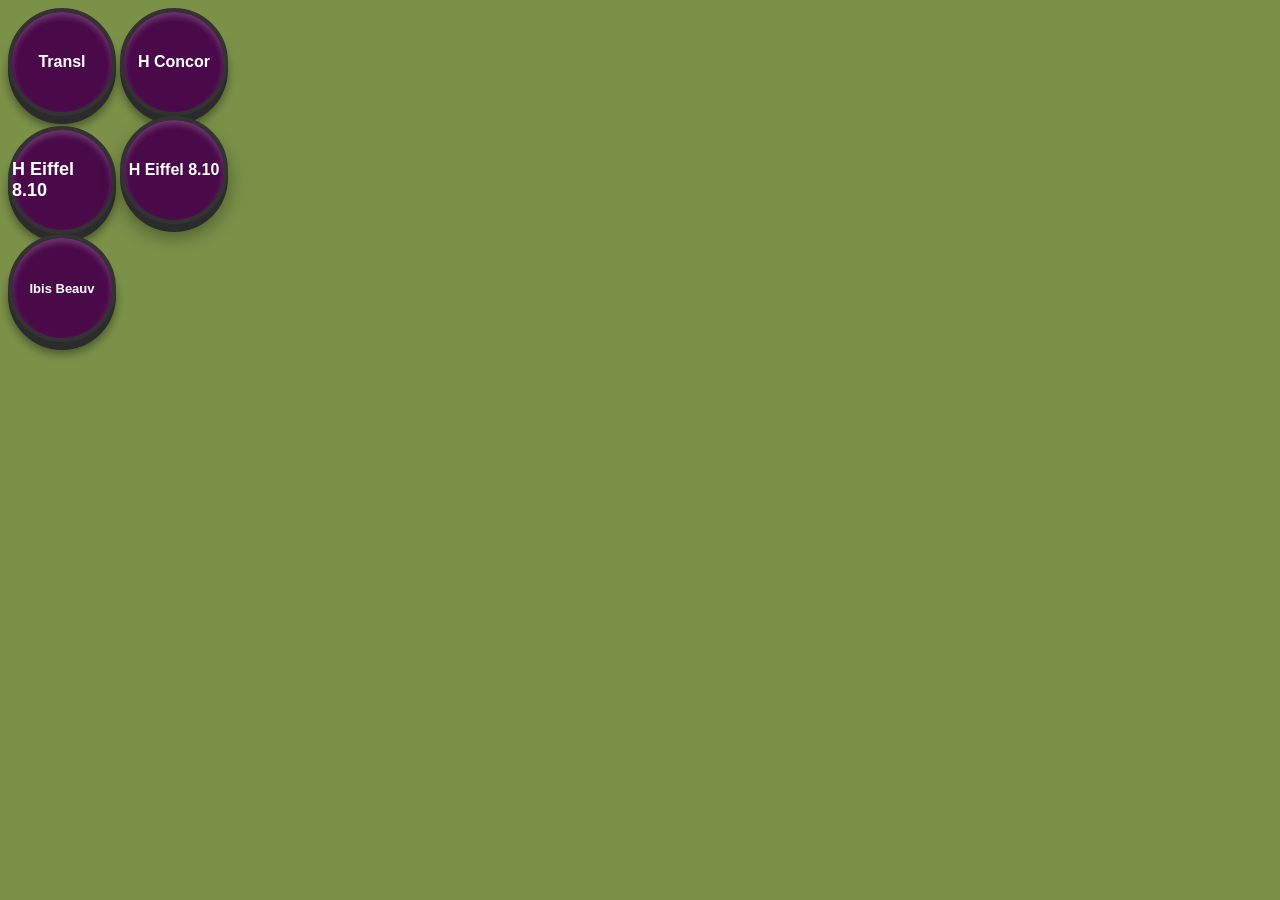
==== Paris.html @ 11562a1c "Update links and styles for Eiffel button" ====
<!DOCTYPE html>
<!-- saved from url=(0051)https://precuptudorel.github.io/Tudorel1/Tudor.html -->
<html lang="ro"><head><meta http-equiv="Content-Type" content="text/html; charset=UTF-8">
    
	
<link href="./Paris_files/css.css" rel="stylesheet" type="text/css">
<link rel="icon" type="image/svg+xml" href="https://cdn.jsdelivr.net/gh/twitter/twemoji@14.0.2/assets/svg/1f42c.svg">
    <title>Paris</title>
	    <link rel="stylesheet" href="./Paris_files/style.css">
</head>

<body style="background:#7b9148 url(&#39;https://images.unsplash.com/photo-1501785888041-af3ef285b470?auto=format&amp;fit=crop&amp;w=1920&amp;q=80&#39;) no-repeat center center fixed; background-size: cover;">

<a href="https://translate.google.ro/?sl=ro&amp;tl=en&amp;op=translate" target="_blank" style="display: inline-flex; align-items: center; justify-content: center; width: 100px; height: 100px; border-radius: 50%; background: #4a0a4a; color: white; text-decoration: none; font-family: sans-serif; font-weight: bold; border: 4px solid #333; box-shadow: inset 0 4px 6px rgba(255,255,255,0.2), 0 8px 0 #2b2b2b, 0 12px 10px rgba(0,0,0,0.4);">
    Transl
</a>

<a href="https://maps.app.goo.gl/Egpc3rJkQsEj6xoa9" target="_blank" style="display: inline-flex; align-items: center; justify-content: center; width: 100px; height: 100px; border-radius: 50%; background: #4a0a4a; color: white; text-decoration: none; font-family: sans-serif; font-weight: bold; border: 4px solid #333; box-shadow: inset 0 4px 6px rgba(255,255,255,0.2), 0 8px 0 #2b2b2b, 0 12px 10px rgba(0,0,0,0.4);">
    H Concor
</a>
<br>
<a href="https://www.google.ro/maps/dir/Paris+Beauvais+Airport,+Rte+de+l'A%C3%A9roport,+60000+Till%C3%A9,+France/H%C3%B4tel+Eiffel+Saint+Charles,+37+Rue+St+Charles,+75015+Paris,+France/@49.152371,1.5722989,9z/data=!3m1!4b1!4m19!4m18!1m5!1m1!1s0x47e66f8c0d8d3c2d:0xfa0f5b904d3dd76e!2m2!1d2.1112384!2d49.4553491!1m5!1m1!1s0x47e6701b28091671:0x250a42198a8d2cc3!2m2!1d2.2884786!2d48.8498964!2m3!6e0!7e2!8j1789372800!3e3!5i1?entry=ttu&g_ep=EgoyMDI2MDYxNi4wIKXMDSoASAFQAw%3D%3D" target="_blank" style="display: inline-flex; align-items: center; justify-content: center; width: 100px; height: 100px; border-radius: 50%; background: #4a0a4a; color: white; text-decoration: none; font-family: sans-serif; font-weight: bold; font-size: 18px; border: 4px solid #333; box-shadow: inset 0 4px 6px rgba(255,255,255,0.2), 0 8px 0 #2b2b2b, 0 12px 10px rgba(0,0,0,0.4);">
     H Eiffel 8.10
</a>
<a href="https://www.google.ro/maps/dir/Paris+Beauvais+Airport,+Rte+de+l'A%C3%A9roport,+60000+Till%C3%A9,+France/H%C3%B4tel+Eiffel+Saint+Charles,+37+Rue+St+Charles,+75015+Paris,+France/@49.152371,1.5722989,9z/data=!3m1!4b1!4m19!4m18!1m5!1m1!1s0x47e66f8c0d8d3c2d:0xfa0f5b904d3dd76e!2m2!1d2.1112384!2d49.4553491!1m5!1m1!1s0x47e6701b28091671:0x250a42198a8d2cc3!2m2!1d2.2884786!2d48.8498964!2m3!6e0!7e2!8j1789372800!3e3!5i1?entry=ttu&g_ep=EgoyMDI2MDYxNi4wIKXMDSoASAFQAw%3D%3D" target="_blank" style="display: inline-flex; align-items: center; justify-content: center; width: 100px; height: 100px; border-radius: 50%; background: #4a0a4a; color: white; text-decoration: none; font-family: sans-serif; font-weight: bold; border: 4px solid #333; box-shadow: inset 0 4px 6px rgba(255,255,255,0.2), 0 8px 0 #2b2b2b, 0 12px 20px rgba(0,0,0,0.4);">
     H Eiffel 8.10
</a>
<br>

<a href="https://maps.app.goo.gl/mmFaRMtCzm7WvK2g7" target="_blank" style="display: inline-flex; align-items: center; justify-content: center; text-align: center; font-size: 13px; width: 100px; height: 100px; border-radius: 50%; background: #4a0a4a; color: white; text-decoration: none; font-family: sans-serif; font-weight: bold; border: 4px solid #333; box-shadow: inset 0 4px 6px rgba(255,255,255,0.2), 0 8px 0 #2b2b2b, 0 12px 10px rgba(0,0,0,0.4);">
    Ibis Beauv
</a>


</body><!--


  --></html>
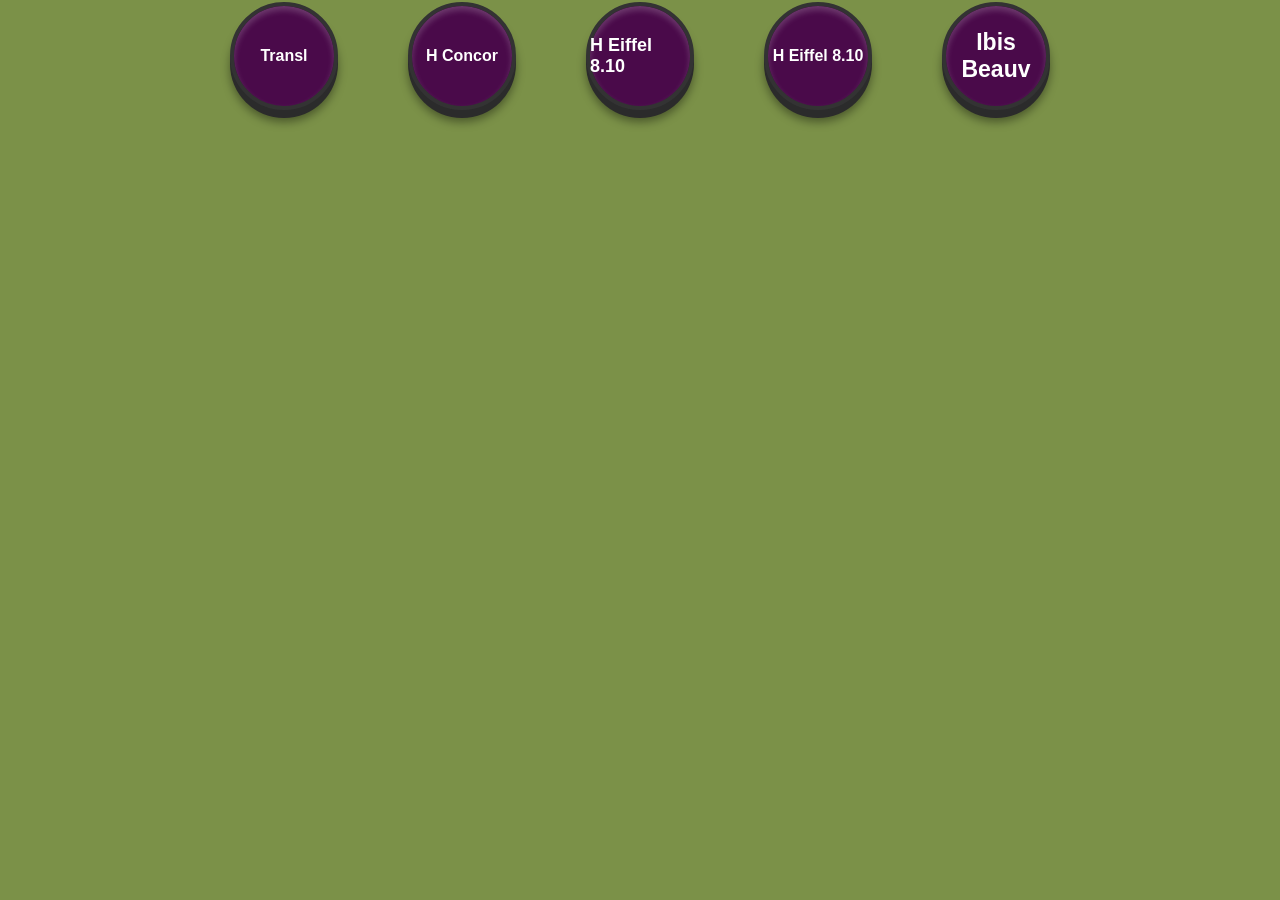
==== commit ae9f1e6d: "Add files via upload" ====
--- a/Paris.html
+++ b/Paris.html
@@ -1,38 +1,56 @@
-<!DOCTYPE html>
-<!-- saved from url=(0051)https://precuptudorel.github.io/Tudorel1/Tudor.html -->
-<html lang="ro"><head><meta http-equiv="Content-Type" content="text/html; charset=UTF-8">
+
+<!DOCTYPE html><!-- saved from url=(0051)https://precuptudorel.github.io/Tudorel1/Tudor.html -->
+<html lang="ro">
+<head>
+    <meta http-equiv="Content-Type" content="text/html; charset=UTF-8">
+    <!-- Linia de mai jos asigură adaptarea perfectă pe ecranul telefonului -->
+    <meta name="viewport" content="width=device-width, initial-scale=1.0">
     
-	
-<link href="./Paris_files/css.css" rel="stylesheet" type="text/css">
-<link rel="icon" type="image/svg+xml" href="https://cdn.jsdelivr.net/gh/twitter/twemoji@14.0.2/assets/svg/1f42c.svg">
+    <link href="./Paris_files/css.css" rel="stylesheet" type="text/css">
+    <link rel="icon" type="image/svg+xml" href="https://cdn.jsdelivr.net/gh/twitter/twemoji@14.0.2/assets/svg/1f42c.svg">
     <title>Paris</title>
-	    <link rel="stylesheet" href="./Paris_files/style.css">
+    <link rel="stylesheet" href="./Paris_files/style.css">
+    
+    <style>
+        /* Stiluri pentru așezarea butoanelor pe mobil */
+        .button-container {
+            display: flex;
+            flex-wrap: wrap;
+            gap: 70px;
+            justify-content: center;
+            padding: 2px;
+            max-width: 100%;
+            box-sizing: border-box;
+        }
+    </style>
 </head>
 
-<body style="background:#7b9148 url(&#39;https://images.unsplash.com/photo-1501785888041-af3ef285b470?auto=format&amp;fit=crop&amp;w=1920&amp;q=80&#39;) no-repeat center center fixed; background-size: cover;">
+<body style="background:#7b9148 url('https://images.unsplash.com/photo-1501785888041-af3ef285b470?auto=format&amp;fit=crop&amp;w=1920&amp;q=80') no-repeat center center fixed; background-size: cover; margin: 0;">
+<!-- Containerul flexibil aliniază butoanele automat în funcție de lățimea ecranului -->
+<div class="button-container">
 
-<a href="https://translate.google.ro/?sl=ro&amp;tl=en&amp;op=translate" target="_blank" style="display: inline-flex; align-items: center; justify-content: center; width: 100px; height: 100px; border-radius: 50%; background: #4a0a4a; color: white; text-decoration: none; font-family: sans-serif; font-weight: bold; border: 4px solid #333; box-shadow: inset 0 4px 6px rgba(255,255,255,0.2), 0 8px 0 #2b2b2b, 0 12px 10px rgba(0,0,0,0.4);">
-    Transl
-</a>
+    <a href="https://translate.google.ro/?sl=ro&amp;tl=en&amp;op=translate" target="_blank" style="display: inline-flex; align-items: center; justify-content: center; width: 100px; height: 100px; border-radius: 50%; background: #4a0a4a; color: white; text-decoration: none; font-family: sans-serif; font-weight: bold; border: 4px solid #333; box-shadow: inset 0 4px 6px rgba(255,255,255,0.2), 0 8px 0 #2b2b2b, 0 12px 10px rgba(0,0,0,0.4);">
+        Transl
+    </a>
 
-<a href="https://maps.app.goo.gl/Egpc3rJkQsEj6xoa9" target="_blank" style="display: inline-flex; align-items: center; justify-content: center; width: 100px; height: 100px; border-radius: 50%; background: #4a0a4a; color: white; text-decoration: none; font-family: sans-serif; font-weight: bold; border: 4px solid #333; box-shadow: inset 0 4px 6px rgba(255,255,255,0.2), 0 8px 0 #2b2b2b, 0 12px 10px rgba(0,0,0,0.4);">
-    H Concor
-</a>
-<br>
-<a href="https://www.google.ro/maps/dir/Paris+Beauvais+Airport,+Rte+de+l'A%C3%A9roport,+60000+Till%C3%A9,+France/H%C3%B4tel+Eiffel+Saint+Charles,+37+Rue+St+Charles,+75015+Paris,+France/@49.152371,1.5722989,9z/data=!3m1!4b1!4m19!4m18!1m5!1m1!1s0x47e66f8c0d8d3c2d:0xfa0f5b904d3dd76e!2m2!1d2.1112384!2d49.4553491!1m5!1m1!1s0x47e6701b28091671:0x250a42198a8d2cc3!2m2!1d2.2884786!2d48.8498964!2m3!6e0!7e2!8j1789372800!3e3!5i1?entry=ttu&g_ep=EgoyMDI2MDYxNi4wIKXMDSoASAFQAw%3D%3D" target="_blank" style="display: inline-flex; align-items: center; justify-content: center; width: 100px; height: 100px; border-radius: 50%; background: #4a0a4a; color: white; text-decoration: none; font-family: sans-serif; font-weight: bold; font-size: 18px; border: 4px solid #333; box-shadow: inset 0 4px 6px rgba(255,255,255,0.2), 0 8px 0 #2b2b2b, 0 12px 10px rgba(0,0,0,0.4);">
-     H Eiffel 8.10
-</a>
-<a href="https://www.google.ro/maps/dir/Paris+Beauvais+Airport,+Rte+de+l'A%C3%A9roport,+60000+Till%C3%A9,+France/H%C3%B4tel+Eiffel+Saint+Charles,+37+Rue+St+Charles,+75015+Paris,+France/@49.152371,1.5722989,9z/data=!3m1!4b1!4m19!4m18!1m5!1m1!1s0x47e66f8c0d8d3c2d:0xfa0f5b904d3dd76e!2m2!1d2.1112384!2d49.4553491!1m5!1m1!1s0x47e6701b28091671:0x250a42198a8d2cc3!2m2!1d2.2884786!2d48.8498964!2m3!6e0!7e2!8j1789372800!3e3!5i1?entry=ttu&g_ep=EgoyMDI2MDYxNi4wIKXMDSoASAFQAw%3D%3D" target="_blank" style="display: inline-flex; align-items: center; justify-content: center; width: 100px; height: 100px; border-radius: 50%; background: #4a0a4a; color: white; text-decoration: none; font-family: sans-serif; font-weight: bold; border: 4px solid #333; box-shadow: inset 0 4px 6px rgba(255,255,255,0.2), 0 8px 0 #2b2b2b, 0 12px 20px rgba(0,0,0,0.4);">
-     H Eiffel 8.10
-</a>
-<br>
+    <a href="https://maps.app.goo.gl/Egpc3rJkQsEj6xoa9" target="_blank" style="display: inline-flex; align-items: center; justify-content: center; width: 100px; height: 100px; border-radius: 50%; background: #4a0a4a; color: white; text-decoration: none; font-family: sans-serif; font-weight: bold; border: 4px solid #333; box-shadow: inset 0 4px 6px rgba(255,255,255,0.2), 0 8px 0 #2b2b2b, 0 12px 10px rgba(0,0,0,0.4);">
+        H Concor
+    </a>
 
-<a href="https://maps.app.goo.gl/mmFaRMtCzm7WvK2g7" target="_blank" style="display: inline-flex; align-items: center; justify-content: center; text-align: center; font-size: 13px; width: 100px; height: 100px; border-radius: 50%; background: #4a0a4a; color: white; text-decoration: none; font-family: sans-serif; font-weight: bold; border: 4px solid #333; box-shadow: inset 0 4px 6px rgba(255,255,255,0.2), 0 8px 0 #2b2b2b, 0 12px 10px rgba(0,0,0,0.4);">
-    Ibis Beauv
-</a>
+    <a href="https://www.google.ro/maps/dir/Paris+Beauvais+Airport,+Rte+de+l'A%C3%A9roport,+60000+Till%C3%A9,+France/H%C3%B4tel+Eiffel+Saint+Charles,+37+Rue+St+Charles,+75015+Paris,+France/@49.152371,1.5722989,9z/data=!3m1!4b1!4m19!4m18!1m5!1m1!1s0x47e66f8c0d8d3c2d:0xfa0f5b904d3dd76e!2m2!1d2.1112384!2d49.4553491!1m5!1m1!1s0x47e6701b28091671:0x250a42198a8d2cc3!2m2!1d2.2884786!2d48.8498964!2m3!6e0!7e2!8j1789372800!3e3!5i1?entry=ttu&g_ep=EgoyMDI2MDYxNi4wIKXMDSoASAFQAw%3D%3D" target="_blank" style="display: inline-flex; align-items: center; justify-content: center; width: 100px; height: 100px; border-radius: 50%; background: #4a0a4a; color: white; text-decoration: none; font-family: sans-serif; font-weight: bold; font-size: 18px; border: 4px solid #333; box-shadow: inset 0 4px 6px rgba(255,255,255,0.2), 0 8px 0 #2b2b2b, 0 12px 10px rgba(0,0,0,0.4);">
+         H Eiffel 8.10
+    </a>
 
+    <a href="https://www.google.ro/maps/dir/Paris+Beauvais+Airport,+Rte+de+l'A%C3%A9roport,+60000+Till%C3%A9,+France/H%C3%B4tel+Eiffel+Saint+Charles,+37+Rue+St+Charles,+75015+Paris,+France/@49.152371,1.5722989,9z/data=!3m1!4b1!4m19!4m18!1m5!1m1!1s0x47e66f8c0d8d3c2d:0xfa0f5b904d3dd76e!2m2!1d2.1112384!2d49.4553491!1m5!1m1!1s0x47e6701b28091671:0x250a42198a8d2cc3!2m2!1d2.2884786!2d48.8498964!2m3!6e0!7e2!8j1789372800!3e3!5i1?entry=ttu&g_ep=EgoyMDI2MDYxNi4wIKXMDSoASAFQAw%3D%3D" target="_blank" style="display: inline-flex; align-items: center; justify-content: center; width: 100px; height: 100px; border-radius: 50%; background: #4a0a4a; color: white; text-decoration: none; font-family: sans-serif; font-weight: bold; border: 4px solid #333; box-shadow: inset 0 4px 6px rgba(255,255,255,0.2), 0 8px 0 #2b2b2b, 0 12px 10px rgba(0,0,0,0.4);">
+         H Eiffel 8.10
+    </a>
 
-</body><!--
+    <a href="https://maps.app.goo.gl/mmFaRMtCzm7WvK2g7" target="_blank" style="display: inline-flex; align-items: center; justify-content: center; text-align: center; font-size: 23px; width: 100px; height: 100px; border-radius: 50%; background: #4a0a4a; color: white; text-decoration: none; font-family: sans-serif; font-weight: bold; border: 4px solid #333; box-shadow: inset 0 4px 6px rgba(255,255,255,0.2), 0 8px 0 #2b2b2b, 0 12px 10px rgba(0,0,0,0.4);">
+        Ibis Beauv
+    </a>
 
+</div>
 
-  --></html>
+</body>
+</html>
+
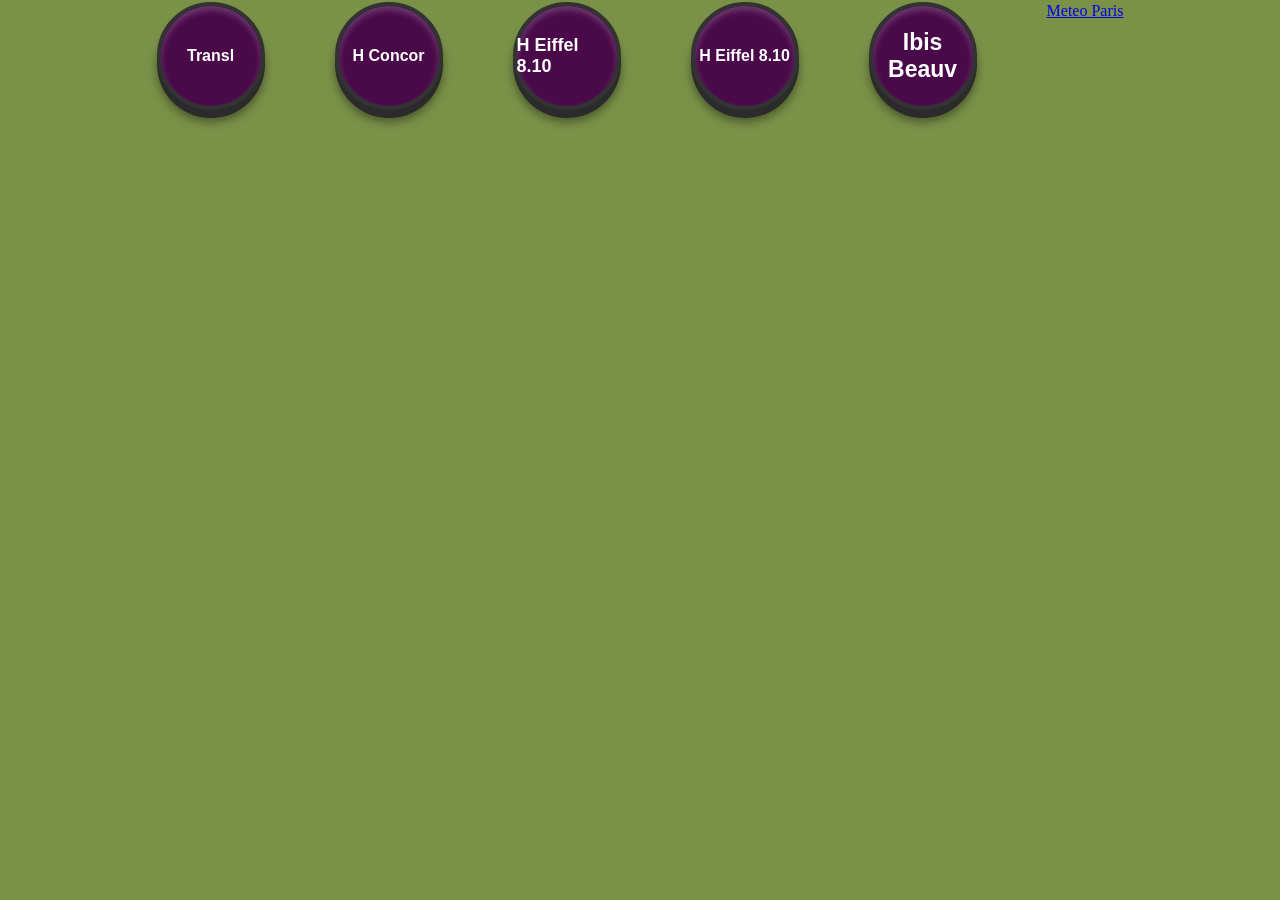
==== commit d4ed3cd7: "Add Meteo Paris link to Paris.html" ====
--- a/Paris.html
+++ b/Paris.html
@@ -48,9 +48,11 @@
     <a href="https://maps.app.goo.gl/mmFaRMtCzm7WvK2g7" target="_blank" style="display: inline-flex; align-items: center; justify-content: center; text-align: center; font-size: 23px; width: 100px; height: 100px; border-radius: 50%; background: #4a0a4a; color: white; text-decoration: none; font-family: sans-serif; font-weight: bold; border: 4px solid #333; box-shadow: inset 0 4px 6px rgba(255,255,255,0.2), 0 8px 0 #2b2b2b, 0 12px 10px rgba(0,0,0,0.4);">
         Ibis Beauv
     </a>
-
+    <a href="https://meteofor.ro/weather-paris-1623/2-weeks/
+">
+     Meteo Paris
+    </a>
 </div>
-
 </body>
 </html>
 
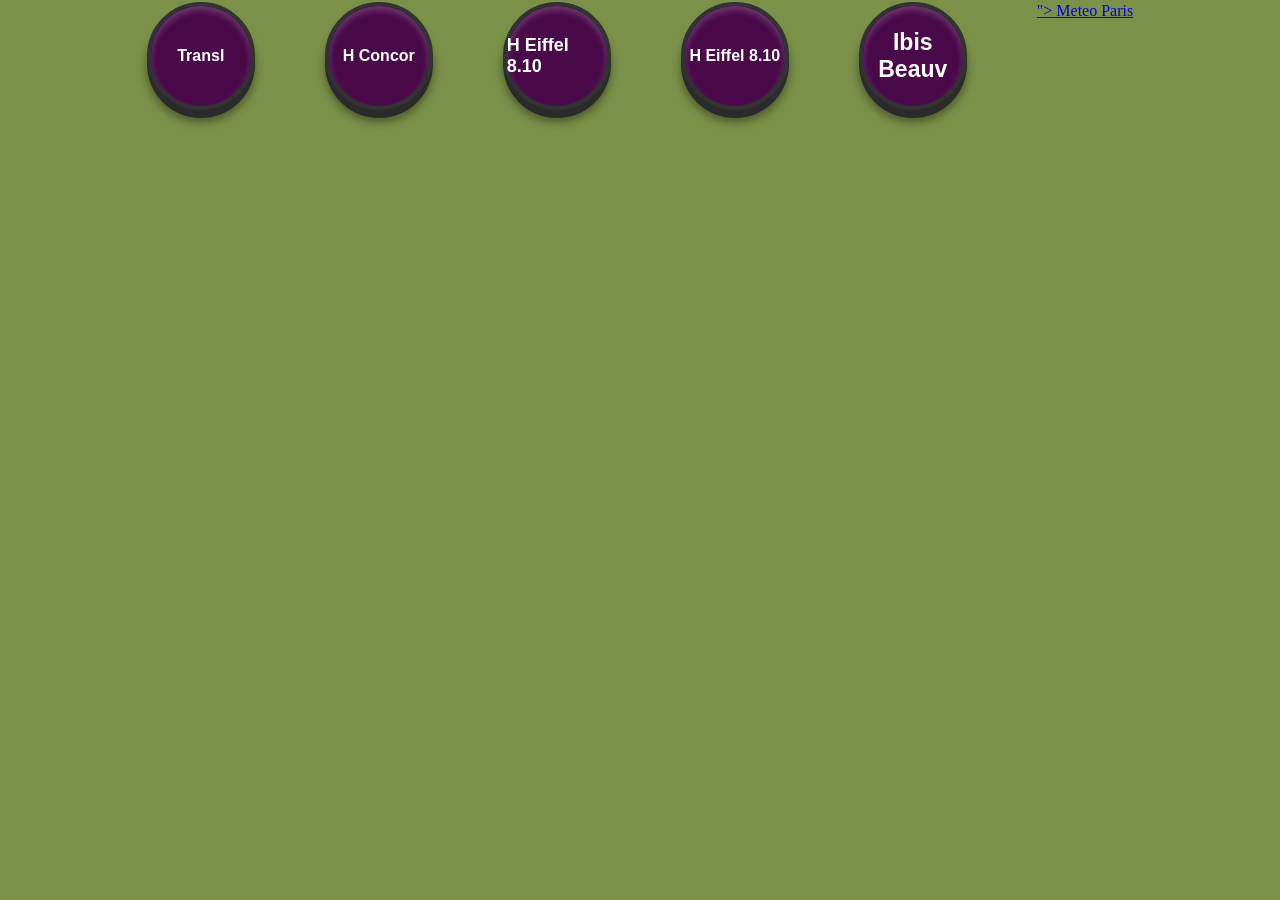
==== commit 3dc7d613: "Fix link formatting for Meteo Paris" ====
--- a/Paris.html
+++ b/Paris.html
@@ -48,7 +48,7 @@
     <a href="https://maps.app.goo.gl/mmFaRMtCzm7WvK2g7" target="_blank" style="display: inline-flex; align-items: center; justify-content: center; text-align: center; font-size: 23px; width: 100px; height: 100px; border-radius: 50%; background: #4a0a4a; color: white; text-decoration: none; font-family: sans-serif; font-weight: bold; border: 4px solid #333; box-shadow: inset 0 4px 6px rgba(255,255,255,0.2), 0 8px 0 #2b2b2b, 0 12px 10px rgba(0,0,0,0.4);">
         Ibis Beauv
     </a>
-    <a href="https://meteofor.ro/weather-paris-1623/2-weeks/
+    <a href="https://meteofor.ro/weather-paris-1623/2-weeks/;">
 ">
      Meteo Paris
     </a>
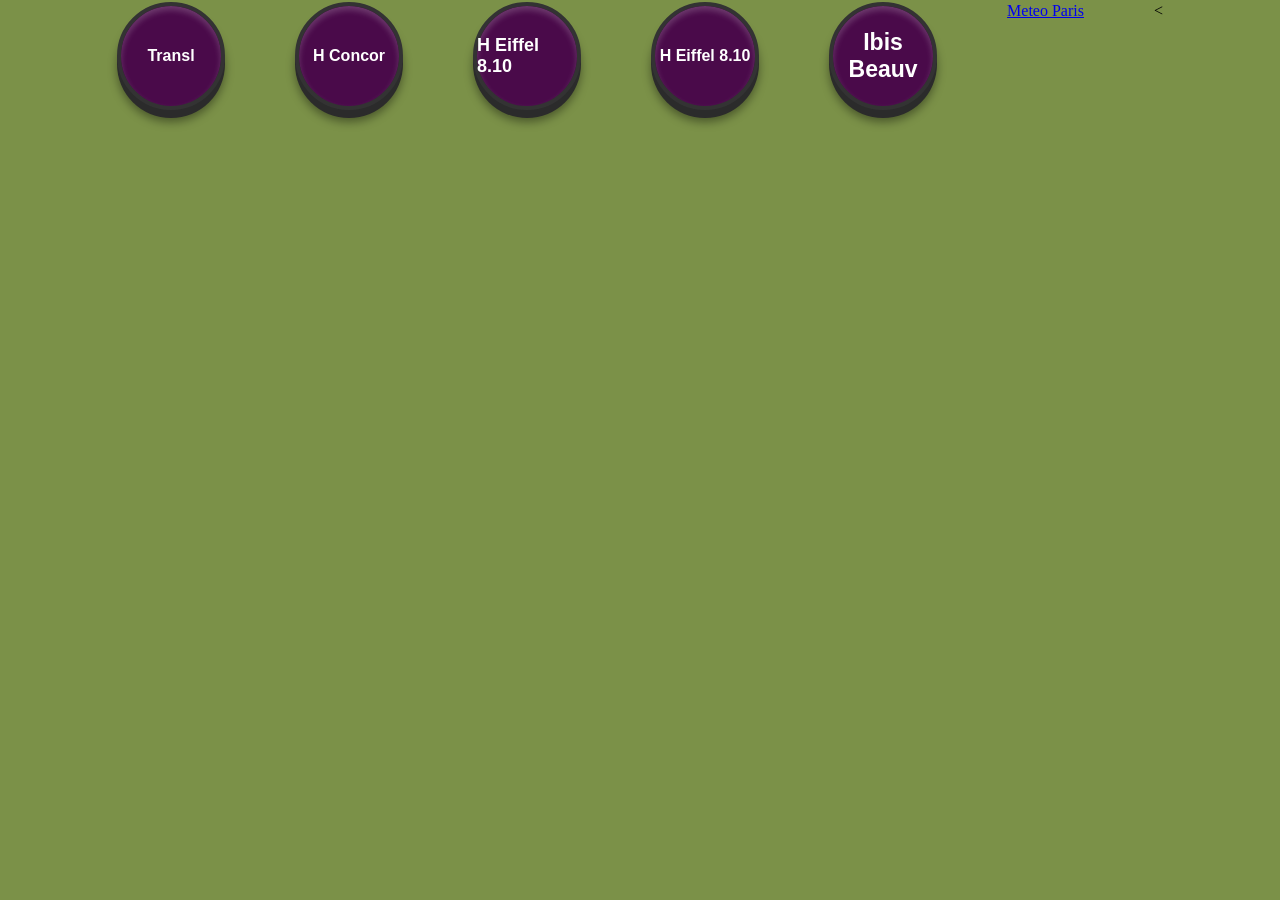
==== commit 07839b6e: "Update weather link in Paris.html" ====
--- a/Paris.html
+++ b/Paris.html
@@ -48,9 +48,13 @@
     <a href="https://maps.app.goo.gl/mmFaRMtCzm7WvK2g7" target="_blank" style="display: inline-flex; align-items: center; justify-content: center; text-align: center; font-size: 23px; width: 100px; height: 100px; border-radius: 50%; background: #4a0a4a; color: white; text-decoration: none; font-family: sans-serif; font-weight: bold; border: 4px solid #333; box-shadow: inset 0 4px 6px rgba(255,255,255,0.2), 0 8px 0 #2b2b2b, 0 12px 10px rgba(0,0,0,0.4);">
         Ibis Beauv
     </a>
-    <a href="https://meteofor.ro/weather-paris-1623/2-weeks/;">
-">
+
+    <a href="https://meteofor.ro/weather-paris-1623/10-days/);">
      Meteo Paris
+    </a>
+
+    <
+
     </a>
 </div>
 </body>
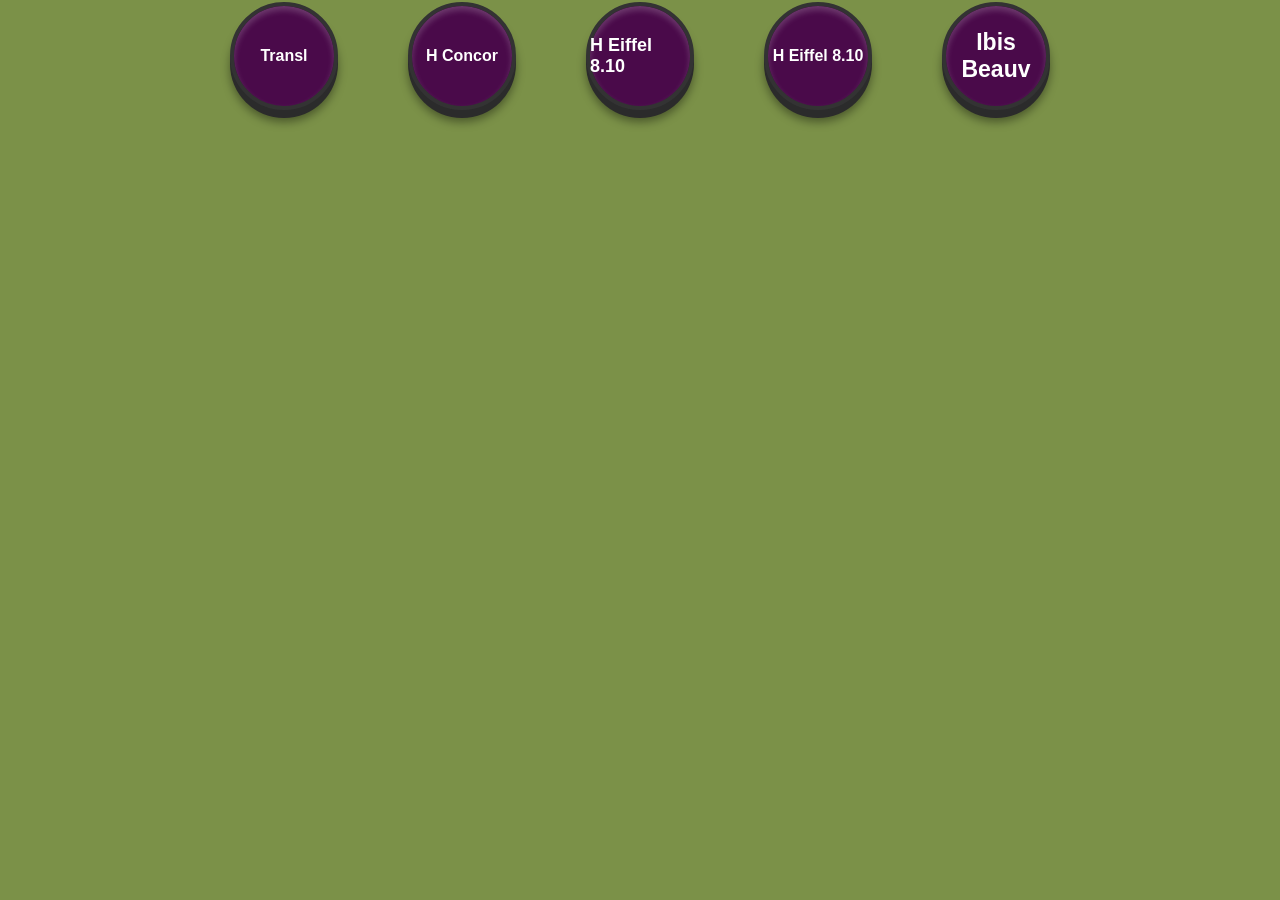
==== commit 4c3c25eb: "Add files via upload" ====
--- a/Paris.html
+++ b/Paris.html
@@ -44,18 +44,10 @@
     <a href="https://www.google.ro/maps/dir/Paris+Beauvais+Airport,+Rte+de+l'A%C3%A9roport,+60000+Till%C3%A9,+France/H%C3%B4tel+Eiffel+Saint+Charles,+37+Rue+St+Charles,+75015+Paris,+France/@49.152371,1.5722989,9z/data=!3m1!4b1!4m19!4m18!1m5!1m1!1s0x47e66f8c0d8d3c2d:0xfa0f5b904d3dd76e!2m2!1d2.1112384!2d49.4553491!1m5!1m1!1s0x47e6701b28091671:0x250a42198a8d2cc3!2m2!1d2.2884786!2d48.8498964!2m3!6e0!7e2!8j1789372800!3e3!5i1?entry=ttu&g_ep=EgoyMDI2MDYxNi4wIKXMDSoASAFQAw%3D%3D" target="_blank" style="display: inline-flex; align-items: center; justify-content: center; width: 100px; height: 100px; border-radius: 50%; background: #4a0a4a; color: white; text-decoration: none; font-family: sans-serif; font-weight: bold; border: 4px solid #333; box-shadow: inset 0 4px 6px rgba(255,255,255,0.2), 0 8px 0 #2b2b2b, 0 12px 10px rgba(0,0,0,0.4);">
          H Eiffel 8.10
     </a>
-
     <a href="https://maps.app.goo.gl/mmFaRMtCzm7WvK2g7" target="_blank" style="display: inline-flex; align-items: center; justify-content: center; text-align: center; font-size: 23px; width: 100px; height: 100px; border-radius: 50%; background: #4a0a4a; color: white; text-decoration: none; font-family: sans-serif; font-weight: bold; border: 4px solid #333; box-shadow: inset 0 4px 6px rgba(255,255,255,0.2), 0 8px 0 #2b2b2b, 0 12px 10px rgba(0,0,0,0.4);">
         Ibis Beauv
     </a>
 
-    <a href="https://meteofor.ro/weather-paris-1623/10-days/);">
-     Meteo Paris
-    </a>
-
-    <
-
-    </a>
 </div>
 </body>
 </html>
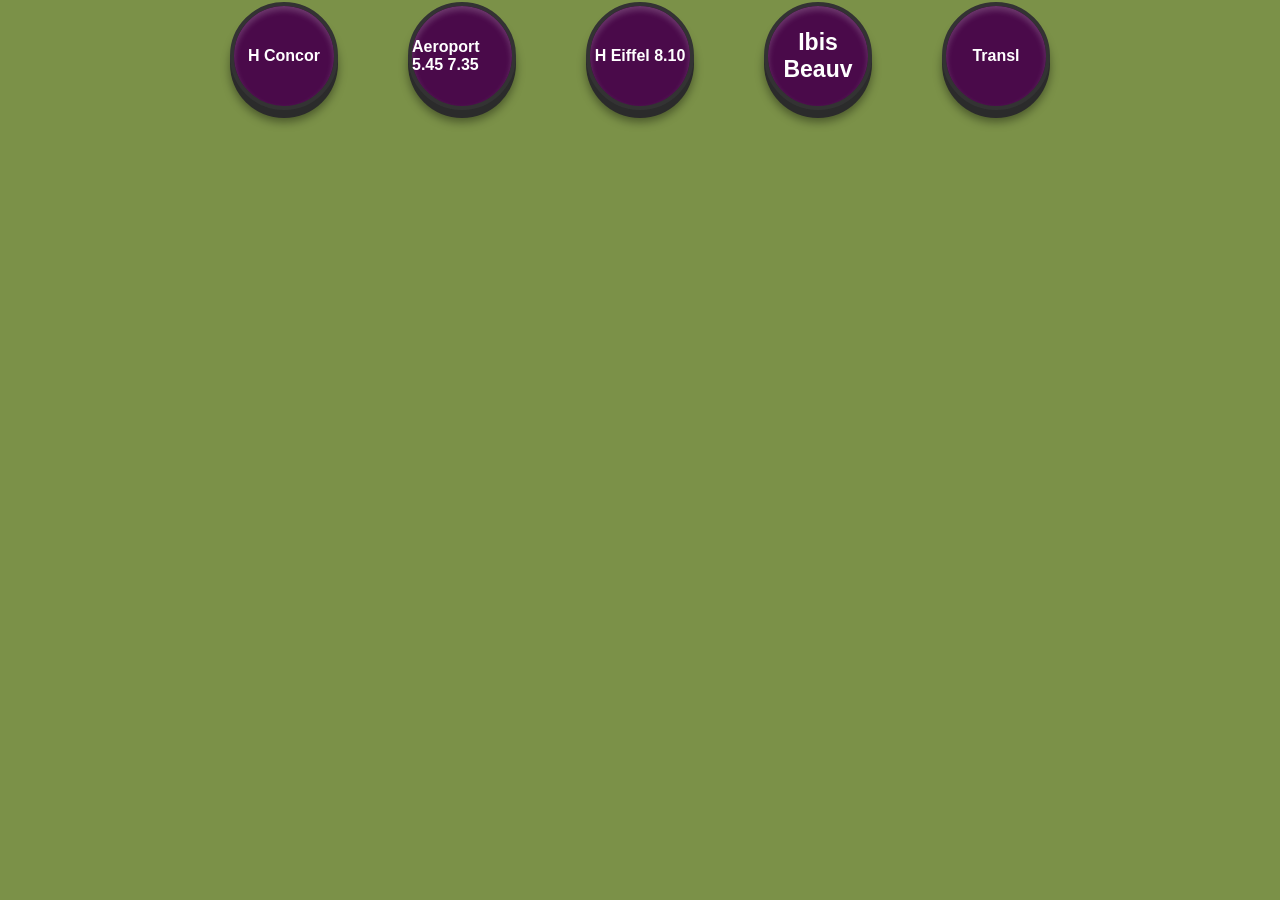
==== commit 48f1d1b5: "Add files via upload" ====
--- a/Paris.html
+++ b/Paris.html
@@ -29,17 +29,14 @@
 <!-- Containerul flexibil aliniază butoanele automat în funcție de lățimea ecranului -->
 <div class="button-container">
 
-    <a href="https://translate.google.ro/?sl=ro&amp;tl=en&amp;op=translate" target="_blank" style="display: inline-flex; align-items: center; justify-content: center; width: 100px; height: 100px; border-radius: 50%; background: #4a0a4a; color: white; text-decoration: none; font-family: sans-serif; font-weight: bold; border: 4px solid #333; box-shadow: inset 0 4px 6px rgba(255,255,255,0.2), 0 8px 0 #2b2b2b, 0 12px 10px rgba(0,0,0,0.4);">
-        Transl
-    </a>
 
     <a href="https://maps.app.goo.gl/Egpc3rJkQsEj6xoa9" target="_blank" style="display: inline-flex; align-items: center; justify-content: center; width: 100px; height: 100px; border-radius: 50%; background: #4a0a4a; color: white; text-decoration: none; font-family: sans-serif; font-weight: bold; border: 4px solid #333; box-shadow: inset 0 4px 6px rgba(255,255,255,0.2), 0 8px 0 #2b2b2b, 0 12px 10px rgba(0,0,0,0.4);">
         H Concor
     </a>
 
-    <a href="https://www.google.ro/maps/dir/Paris+Beauvais+Airport,+Rte+de+l'A%C3%A9roport,+60000+Till%C3%A9,+France/H%C3%B4tel+Eiffel+Saint+Charles,+37+Rue+St+Charles,+75015+Paris,+France/@49.152371,1.5722989,9z/data=!3m1!4b1!4m19!4m18!1m5!1m1!1s0x47e66f8c0d8d3c2d:0xfa0f5b904d3dd76e!2m2!1d2.1112384!2d49.4553491!1m5!1m1!1s0x47e6701b28091671:0x250a42198a8d2cc3!2m2!1d2.2884786!2d48.8498964!2m3!6e0!7e2!8j1789372800!3e3!5i1?entry=ttu&g_ep=EgoyMDI2MDYxNi4wIKXMDSoASAFQAw%3D%3D" target="_blank" style="display: inline-flex; align-items: center; justify-content: center; width: 100px; height: 100px; border-radius: 50%; background: #4a0a4a; color: white; text-decoration: none; font-family: sans-serif; font-weight: bold; font-size: 18px; border: 4px solid #333; box-shadow: inset 0 4px 6px rgba(255,255,255,0.2), 0 8px 0 #2b2b2b, 0 12px 10px rgba(0,0,0,0.4);">
-         H Eiffel 8.10
-    </a>
+<a href="https://maps.app.goo.gl/nSBVaxmDTYHVYwzD9" target="_blank" style="display: inline-flex; align-items: center; justify-content: center; width: 100px; height: 100px; border-radius: 50%; background: #4a0a4a; color: white; text-decoration: none; font-family: sans-serif; font-weight: bold; border: 4px solid #333; box-shadow: inset 0 4px 6px rgba(255,255,255,0.2), 0 8px 0 #2b2b2b, 0 12px 10px rgba(0,0,0,0.4);">
+    Aeroport 5.45 7.35
+</a>
 
     <a href="https://www.google.ro/maps/dir/Paris+Beauvais+Airport,+Rte+de+l'A%C3%A9roport,+60000+Till%C3%A9,+France/H%C3%B4tel+Eiffel+Saint+Charles,+37+Rue+St+Charles,+75015+Paris,+France/@49.152371,1.5722989,9z/data=!3m1!4b1!4m19!4m18!1m5!1m1!1s0x47e66f8c0d8d3c2d:0xfa0f5b904d3dd76e!2m2!1d2.1112384!2d49.4553491!1m5!1m1!1s0x47e6701b28091671:0x250a42198a8d2cc3!2m2!1d2.2884786!2d48.8498964!2m3!6e0!7e2!8j1789372800!3e3!5i1?entry=ttu&g_ep=EgoyMDI2MDYxNi4wIKXMDSoASAFQAw%3D%3D" target="_blank" style="display: inline-flex; align-items: center; justify-content: center; width: 100px; height: 100px; border-radius: 50%; background: #4a0a4a; color: white; text-decoration: none; font-family: sans-serif; font-weight: bold; border: 4px solid #333; box-shadow: inset 0 4px 6px rgba(255,255,255,0.2), 0 8px 0 #2b2b2b, 0 12px 10px rgba(0,0,0,0.4);">
          H Eiffel 8.10
@@ -47,6 +44,10 @@
     <a href="https://maps.app.goo.gl/mmFaRMtCzm7WvK2g7" target="_blank" style="display: inline-flex; align-items: center; justify-content: center; text-align: center; font-size: 23px; width: 100px; height: 100px; border-radius: 50%; background: #4a0a4a; color: white; text-decoration: none; font-family: sans-serif; font-weight: bold; border: 4px solid #333; box-shadow: inset 0 4px 6px rgba(255,255,255,0.2), 0 8px 0 #2b2b2b, 0 12px 10px rgba(0,0,0,0.4);">
         Ibis Beauv
     </a>
+	    <a href="https://translate.google.ro/?sl=ro&amp;tl=en&amp;op=translate" target="_blank" style="display: inline-flex; align-items: center; justify-content: center; width: 100px; height: 100px; border-radius: 50%; background: #4a0a4a; color: white; text-decoration: none; font-family: sans-serif; font-weight: bold; border: 4px solid #333; box-shadow: inset 0 4px 6px rgba(255,255,255,0.2), 0 8px 0 #2b2b2b, 0 12px 10px rgba(0,0,0,0.4);">
+        Transl
+    </a>
+
 
 </div>
 </body>
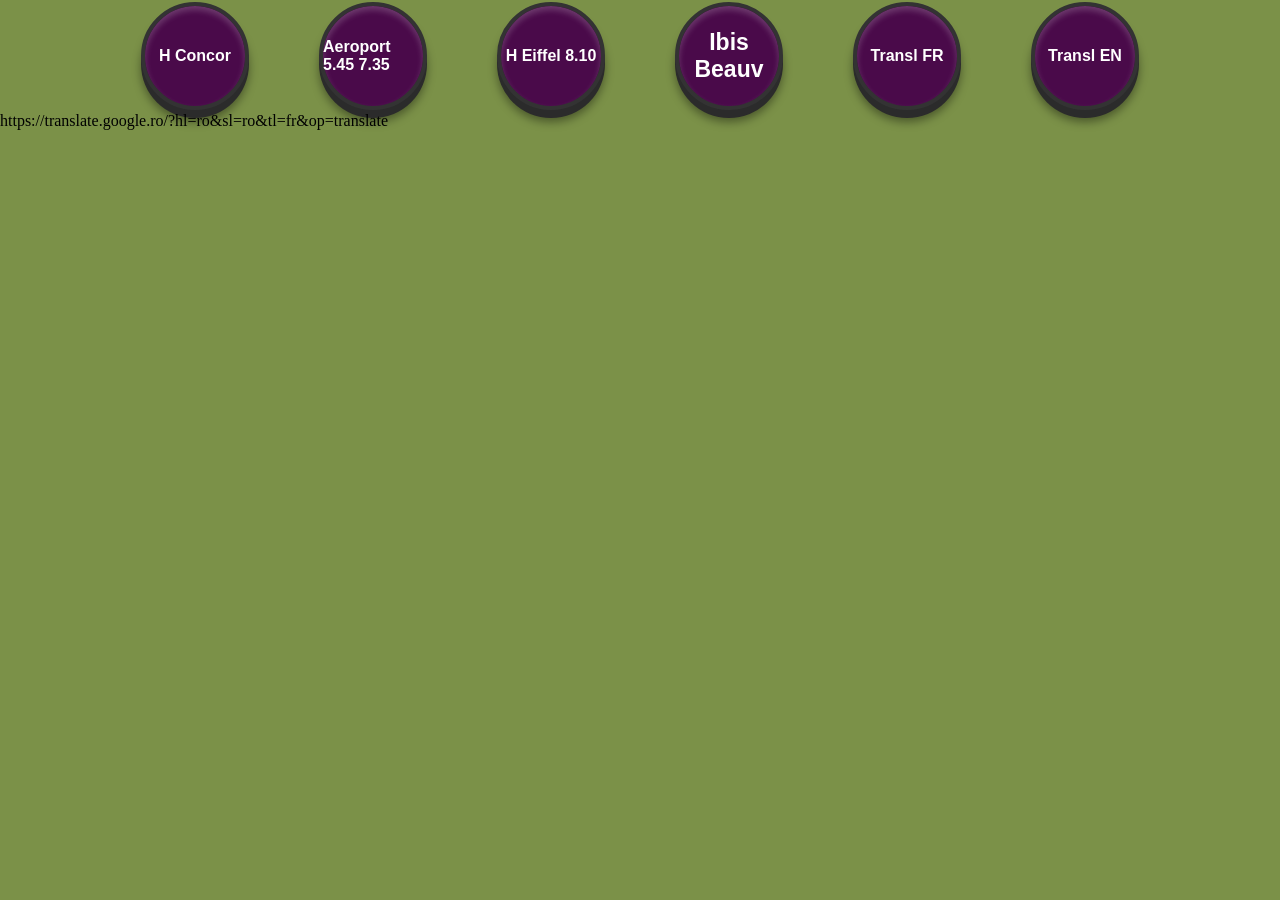
==== commit f4a91ba0: "Add translation links for French and English" ====
--- a/Paris.html
+++ b/Paris.html
@@ -44,12 +44,16 @@
     <a href="https://maps.app.goo.gl/mmFaRMtCzm7WvK2g7" target="_blank" style="display: inline-flex; align-items: center; justify-content: center; text-align: center; font-size: 23px; width: 100px; height: 100px; border-radius: 50%; background: #4a0a4a; color: white; text-decoration: none; font-family: sans-serif; font-weight: bold; border: 4px solid #333; box-shadow: inset 0 4px 6px rgba(255,255,255,0.2), 0 8px 0 #2b2b2b, 0 12px 10px rgba(0,0,0,0.4);">
         Ibis Beauv
     </a>
+	    <a href="https://translate.google.ro/?hl=ro&sl=ro&tl=fr&op=translate" target="_blank" style="display: inline-flex; align-items: center; justify-content: center; width: 100px; height: 100px; border-radius: 50%; background: #4a0a4a; color: white; text-decoration: none; font-family: sans-serif; font-weight: bold; border: 4px solid #333; box-shadow: inset 0 4px 6px rgba(255,255,255,0.2), 0 8px 0 #2b2b2b, 0 12px 10px rgba(0,0,0,0.4);">
+        Transl FR
+    </a>
+	</a>
 	    <a href="https://translate.google.ro/?sl=ro&amp;tl=en&amp;op=translate" target="_blank" style="display: inline-flex; align-items: center; justify-content: center; width: 100px; height: 100px; border-radius: 50%; background: #4a0a4a; color: white; text-decoration: none; font-family: sans-serif; font-weight: bold; border: 4px solid #333; box-shadow: inset 0 4px 6px rgba(255,255,255,0.2), 0 8px 0 #2b2b2b, 0 12px 10px rgba(0,0,0,0.4);">
-        Transl
+        Transl EN
     </a>
 
 
 </div>
-</body>
+</body>https://translate.google.ro/?hl=ro&sl=ro&tl=fr&op=translate
 </html>
 
